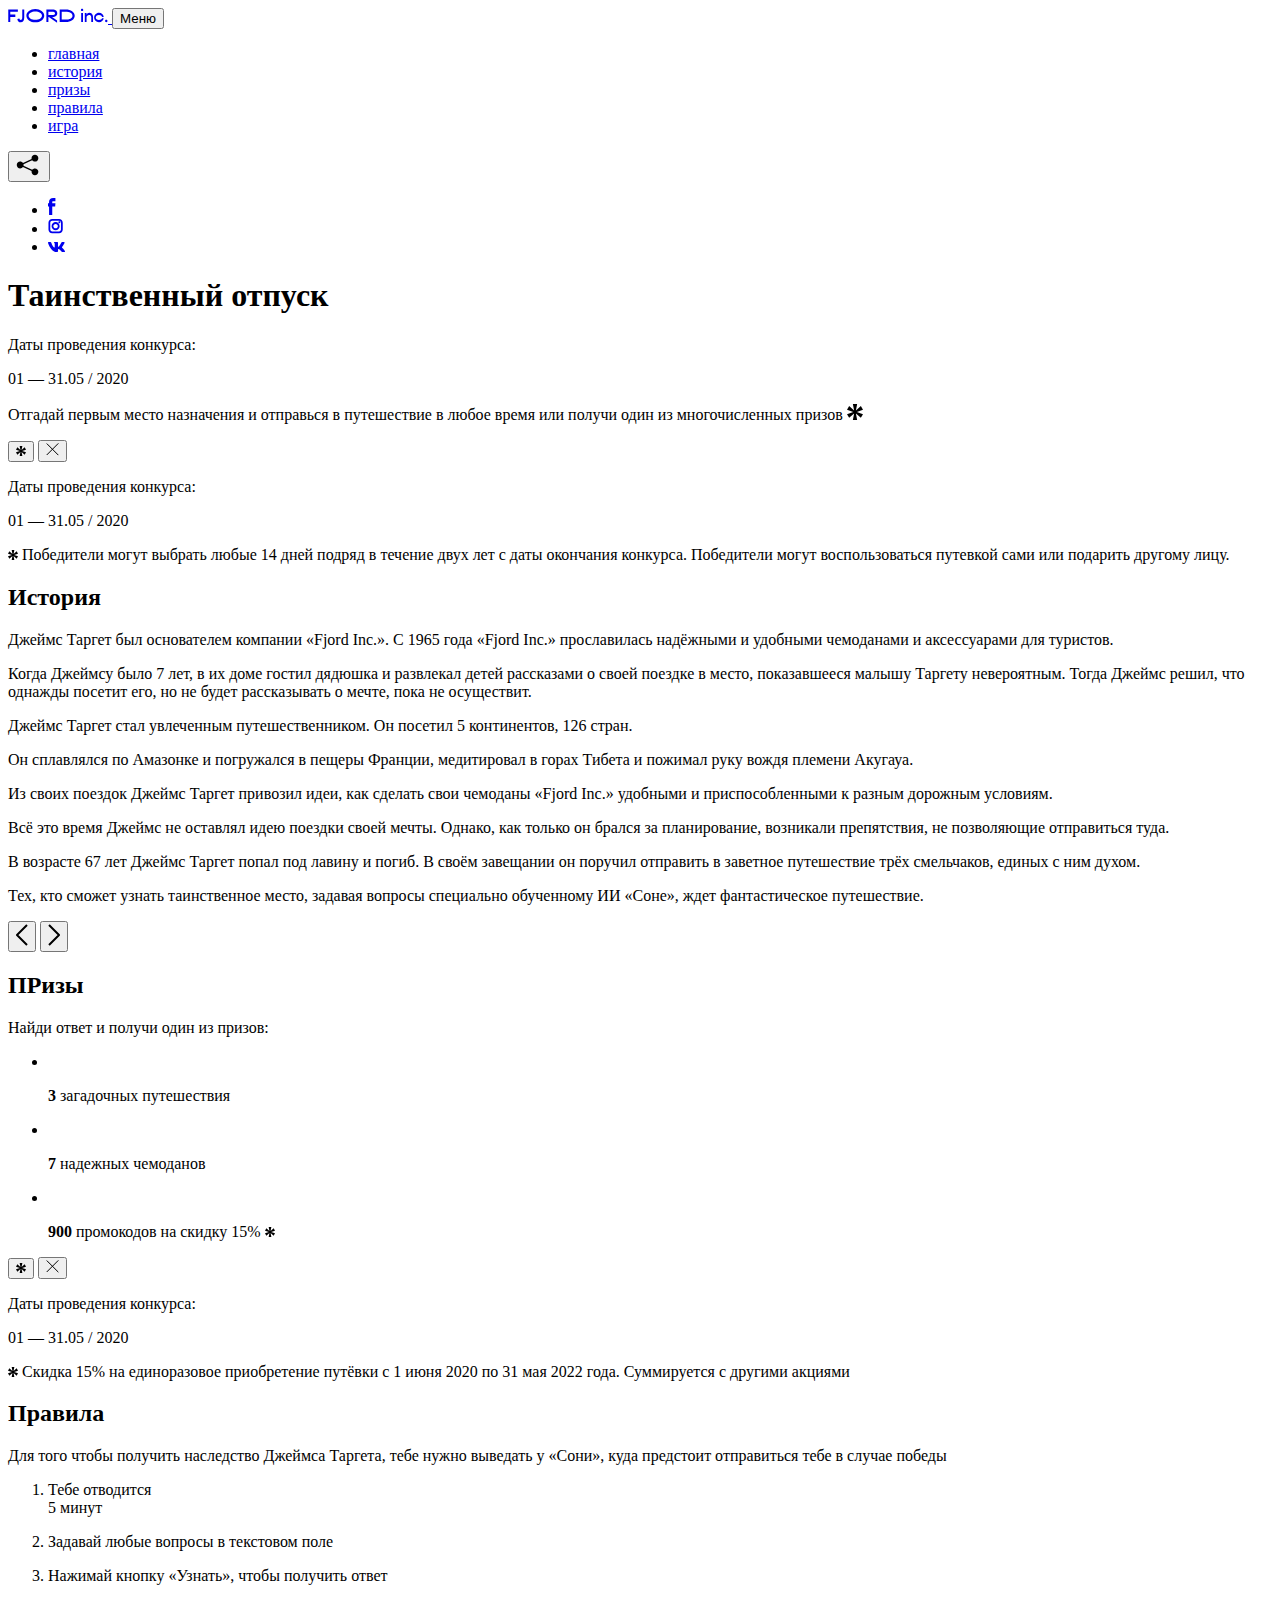
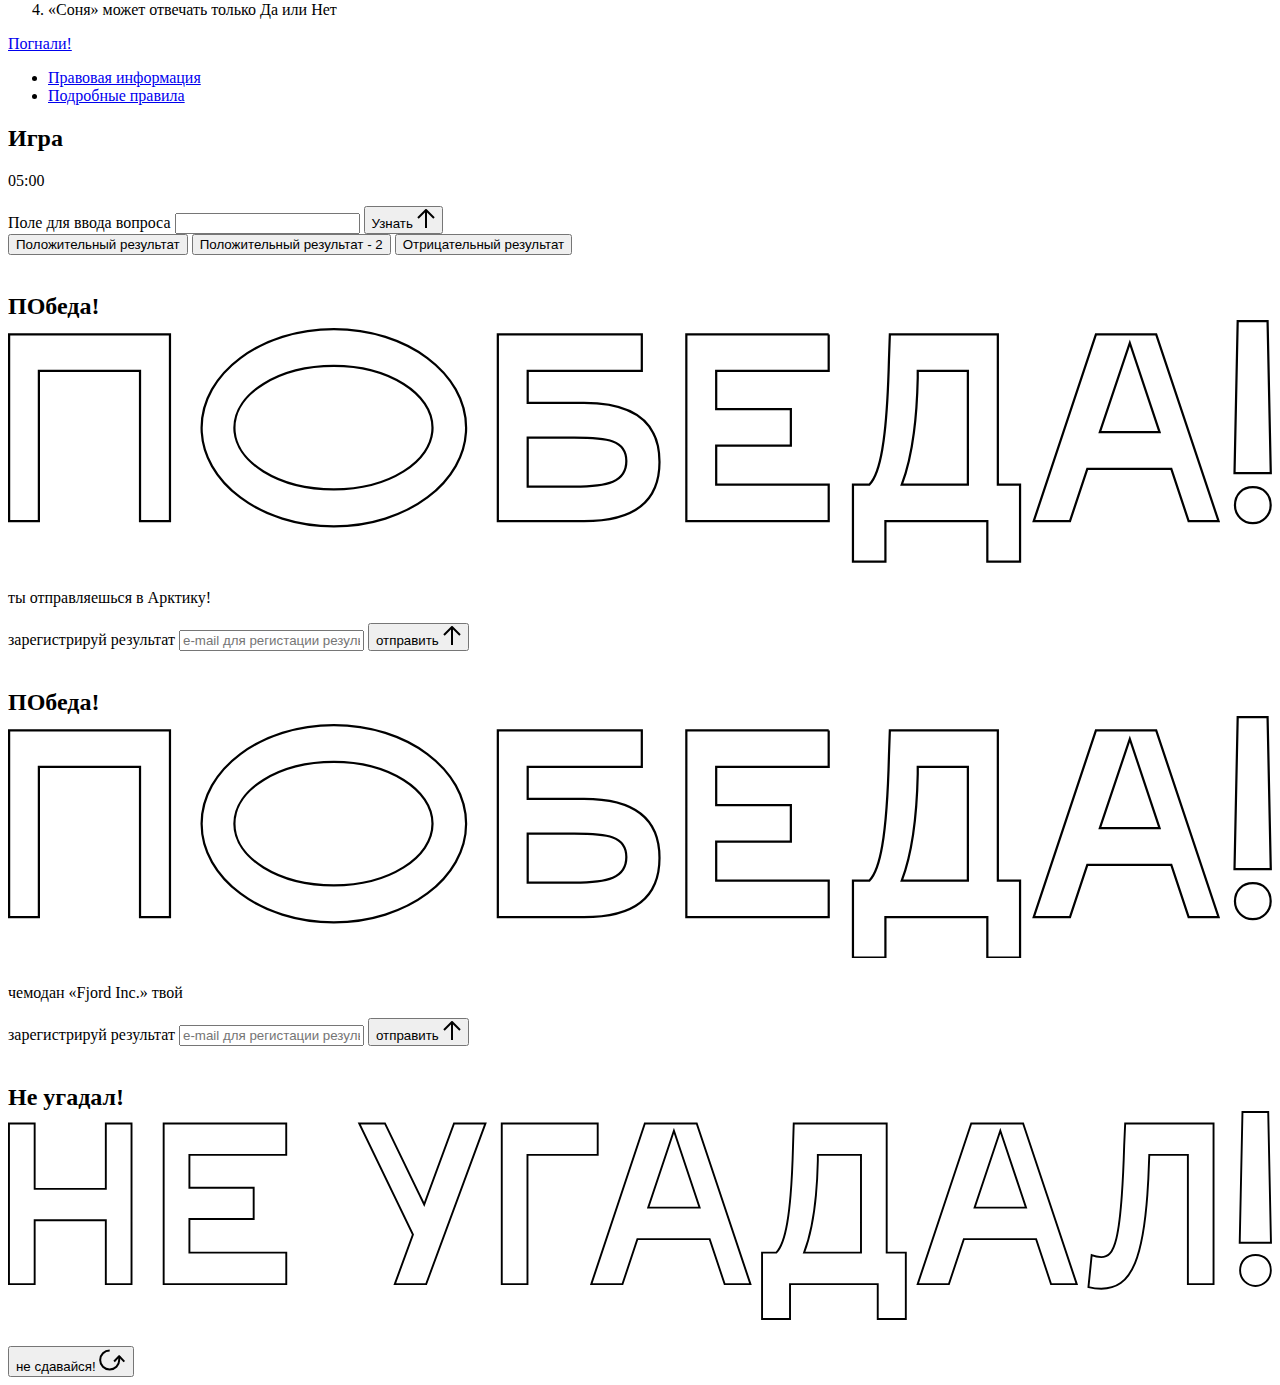
==== source/index.html @ 248cb7d9 "Merge pull request #1 from IKolyada/module1-task1" ====
<!DOCTYPE html>
<html lang="ru">
<head>
  <meta charset="UTF-8">
  <meta name="description" content="">
  <meta name="viewport" content="width=device-width, initial-scale=1.0">
  <meta http-equiv="X-UA-Compatible" content="ie=edge">
  <title>Mysterious Vacation</title>
</head>
<body>

  <header class="page-header js-header">
    <div class="page-header__wrapper">
      <a href="#" class="page-header__logo" aria-label="Перейти на страницу FJORD.Inc">
        <svg width="100" height="15" viewBox="0 0 100 15" fill="none" xmlns="http://www.w3.org/2000/svg">
          <path d="M0.26 1.4V14H2.276V8.906H7.334V6.44H2.276V3.848H9.872V1.4H0.26ZM12.733 14.36C15.127 14.36 16.243 12.65 16.243 9.5V1.4H14.263V8.96C14.263 11.21 13.723 11.876 12.733 11.876C11.833 11.876 11.473 11.3 11.347 10.58L9.36702 10.94C9.63702 13.046 10.663 14.36 12.733 14.36ZM18.3918 7.7C18.3918 11.372 22.3878 14.36 27.3198 14.36C32.2518 14.36 36.2478 11.372 36.2478 7.7C36.2478 4.028 32.2518 1.04 27.3198 1.04C22.3878 1.04 18.3918 4.028 18.3918 7.7ZM20.6058 7.7C20.6058 5.378 23.6118 3.524 27.3198 3.524C30.9918 3.524 33.9798 5.378 33.9798 7.7C33.9798 10.004 30.9918 11.858 27.3198 11.858C23.6118 11.858 20.6058 10.004 20.6058 7.7ZM40.403 14V8.906H40.799L49.079 14.702V12.38L44.039 8.906H44.201C47.999 8.906 49.277 7.304 49.277 5.162C49.277 3.092 47.999 1.4 44.201 1.4H38.387V14H40.403ZM43.535 3.722C45.785 3.722 47.045 4.136 47.045 5.432C47.045 6.764 45.785 7.034 43.535 7.034H40.403V3.722H43.535ZM51.6936 1.382V14H57.8676C62.7456 14 66.7236 11.534 66.7236 7.7C66.7236 3.848 62.7456 1.382 57.8676 1.382H51.6936ZM53.7096 11.624V3.722H57.5436C61.5396 3.722 64.4916 5.018 64.4916 7.7C64.4916 10.238 61.5396 11.624 57.5436 11.624H53.7096ZM73.1832 14.018H74.9832V5H73.1832V14.018ZM72.9132 1.976C72.9132 2.57 73.3992 3.092 74.0832 3.092C74.7492 3.092 75.2352 2.57 75.2352 1.976C75.2352 1.382 74.7672 0.805999 74.0832 0.805999C73.3812 0.805999 72.9132 1.382 72.9132 1.976ZM76.7867 14H78.5687V9.104C78.7487 8.006 79.5947 6.962 81.0887 6.962C82.1147 6.962 83.2667 7.448 83.2667 9.554V14H85.0487V9.014C85.0487 6.152 83.2307 4.73 81.3587 4.73C79.9187 4.73 79.0727 5.558 78.5687 6.854V5H76.7867V14ZM90.9898 14.27C93.5098 14.27 95.3818 12.506 95.7238 10.328H94.0498C93.7258 11.3 92.6998 12.02 90.9898 12.02C88.8478 12.02 87.7678 10.922 87.7678 9.59C87.7678 8.24 88.8478 6.962 90.9898 6.962C92.7538 6.962 93.7978 7.844 94.0858 8.924H95.7418C95.4358 6.71 93.6178 4.73 90.9898 4.73C88.0918 4.73 86.1298 7.124 86.1298 9.59C86.1298 12.074 88.1278 14.27 90.9898 14.27ZM97.0693 12.938C97.0693 13.658 97.5553 14.144 98.2753 14.144C98.9953 14.144 99.4813 13.658 99.4813 12.938C99.4813 12.2 98.9953 11.714 98.2753 11.714C97.5553 11.714 97.0693 12.2 97.0693 12.938Z" fill="currentColor"/>
        </svg>
      </a>
      <button class="page-header__toggler js-menu-toggler" type="button" aria-label="Управление мобильным меню"><span>Меню</span></button>
      <nav class="page-header__nav">
        <div class="page-header__menu js-menu" id="menu">
          <ul>
            <li>
              <a class="js-menu-link active" href="#top" data-href="top">главная</a>
            </li>
            <li>
              <a class="js-menu-link" href="#story" data-href="story">история</a>
            </li>
            <li>
              <a class="js-menu-link" href="#prizes" data-href="prizes">призы</a>
            </li>
            <li>
              <a class="js-menu-link" href="#rules" data-href="rules">правила</a>
            </li>
            <li>
              <a class="js-menu-link" href="#game" data-href="game">игра</a>
            </li>
          </ul>
        </div>
        <div class="page-header__social">
          <div class="social-block js-social-block">
            <button class="social-block__toggler" aria-label="Управлять блоком с социальными кнопками">
              <svg width="26" height="22" viewBox="0 0 27 22" fill="none" xmlns="http://www.w3.org/2000/svg">
                <path d="M19.6721 7.43664C21.6273 7.43664 23.213 5.85095 23.213 3.89566C23.213 1.94037 21.6273 0.354675 19.6721 0.354675C17.7168 0.354675 16.1311 1.94037 16.1311 3.89566C16.1311 4.19968 16.1728 4.49178 16.2458 4.77345L7.21751 8.95527C6.57519 8.05214 5.52303 7.46049 4.33078 7.46049C2.37549 7.46049 0.789795 9.04618 0.789795 11.0015C0.789795 12.9568 2.37549 14.5425 4.33078 14.5425C5.52303 14.5425 6.57668 13.9508 7.21751 13.0477L16.2458 17.2295C16.1743 17.5112 16.1311 17.8033 16.1311 18.1073C16.1311 20.0626 17.7168 21.6483 19.6721 21.6483C21.6273 21.6483 23.213 20.0626 23.213 18.1073C23.213 16.152 21.6273 14.5663 19.6721 14.5663C18.4798 14.5663 17.4262 15.158 16.7853 16.0611L7.75701 11.8793C7.82854 11.5976 7.87176 11.3055 7.87176 11.0015C7.87176 10.6974 7.83003 10.4053 7.75701 10.1237L16.7853 5.94186C17.4262 6.84499 18.4783 7.43664 19.6721 7.43664Z" fill="currentColor"/>
              </svg>
            </button>
            <ul class="social-block__list">
              <li>
                <a class="social-block__link social-block__link--fb" href="#" aria-label="Мы на Facebook">
                  <svg width="8" height="17" viewBox="0 0 8 17" fill="none" xmlns="http://www.w3.org/2000/svg">
                    <path d="M4.24646 16.9899H1.09275L1.05793 8.49828H0V5.30707H1.05793V3.81124C1.05793 1.42084 2.57654 0 5.21735 0H7.41758V3.18585H5.30841C4.28262 3.18585 4.2478 3.48582 4.2478 4.24914V5.30707H7.42964L7.16716 8.49828H4.2478V16.9899H4.24646Z" fill="currentColor"/>
                  </svg>
                </a>
              </li>
              <li>
                <a class="social-block__link social-block__link--insta" href="#" aria-label="Мы в Instagram">
                  <svg width="15" height="15" viewBox="0 0 15 15" fill="none" xmlns="http://www.w3.org/2000/svg">
                    <path d="M11.0197 0H4.19806C2.14246 0 0.471191 1.66993 0.471191 3.72285V10.5499C0.471191 12.6082 2.14112 14.2727 4.19806 14.2727H11.0197C13.0753 14.2727 14.7466 12.6082 14.7466 10.5499V3.72285C14.7466 1.67127 13.0753 0 11.0197 0ZM11.0197 12.4849H4.19806C3.13076 12.4849 2.26432 11.6158 2.26432 10.5512V3.72419C2.26432 2.65956 3.13076 1.79715 4.19806 1.79715H11.0197C12.087 1.79715 12.9535 2.6609 12.9535 3.72419V10.5512C12.9535 11.6145 12.087 12.4849 11.0197 12.4849Z" fill="currentColor"/>
                    <path d="M7.60887 3.11084C5.38989 3.11084 3.58203 4.9187 3.58203 7.14036C3.58203 9.35532 5.38989 11.1645 7.60887 11.1645C9.83053 11.1645 11.6357 9.35666 11.6357 7.14036C11.6357 4.9187 9.83053 3.11084 7.60887 3.11084ZM7.60887 9.36871C6.37551 9.36871 5.37784 8.37372 5.37784 7.14036C5.37784 5.90699 6.37551 4.90665 7.60887 4.90665C8.83822 4.90665 9.84259 5.90833 9.84259 7.14036C9.84392 8.37238 8.83822 9.36871 7.60887 9.36871Z" fill="currentColor"/>
                    <path d="M11.3573 2.35962C10.8256 2.35962 10.3931 2.79752 10.3931 3.32381C10.3931 3.85546 10.8256 4.29336 11.3573 4.29336C11.8862 4.29336 12.3215 3.85546 12.3215 3.32381C12.3215 2.79752 11.8862 2.35962 11.3573 2.35962Z" fill="currentColor"/>
                  </svg>
                </a>
              </li>
              <li>
                <a class="social-block__link social-block__link--vk" href="#" aria-label="Мы ВКонтакте">
                  <svg width="17" height="10" viewBox="0 0 17 10" fill="none" xmlns="http://www.w3.org/2000/svg">
                    <path d="M14.1234 4.9002C14.1234 4.9002 16.3623 1.72708 16.5866 0.680242C16.6595 0.312285 16.4947 0.103188 16.1069 0.103188C16.1069 0.103188 14.8193 0.103188 14.168 0.103188C13.7235 0.103188 13.5587 0.293278 13.4235 0.579768C13.4235 0.579768 12.3724 2.82553 11.0969 4.24712C10.6861 4.70333 10.4781 4.84318 10.2511 4.84318C10.0646 4.84318 9.98625 4.6911 9.98625 4.27834V0.649016C9.98625 0.147997 9.92545 0.00135496 9.5066 0.00135496H6.39628C6.15578 0.00135496 6.0085 0.134417 6.0085 0.324506C6.0085 0.801084 6.73406 0.908351 6.73406 2.20231V4.87305C6.73406 5.40529 6.70569 5.61575 6.45303 5.61575C5.78016 5.61575 4.19528 3.30618 3.30623 0.678887C3.12923 0.145282 2.93737 0 2.43475 0H0.486409C0.205373 0 0 0.190085 0 0.476576C0 0.991172 0.60666 3.40801 2.99277 6.64358C4.59927 8.8201 6.70569 10 8.60269 10C9.76196 10 10.0416 9.80312 10.0416 9.31432V7.63883C10.0416 7.22607 10.2065 7.04956 10.4429 7.04956C10.7078 7.04956 11.1847 7.13238 12.2805 8.22268C13.5843 9.47862 13.6762 10 14.3896 10H16.5676C16.7919 10 17 9.89273 17 9.52342C17 9.02919 16.3623 8.15343 15.384 7.10659C14.9801 6.56755 14.3302 5.98914 14.1248 5.72301C13.8275 5.40801 13.9154 5.23014 14.1234 4.9002Z" fill="currentColor"/>
                  </svg>
                </a>
              </li>
            </ul>
          </div>
        </div>
      </nav>
    </div>
  </header>

  <main class="page-content">

    <section class="animation-screen"></section>

    <section class="screen screen--hidden screen--intro" id="top">
      <div class="screen__wrapper">
        <div class="intro">
          <h1 class="intro__title">Таинственный отпуск</h1>
          <div class="intro__content">
            <div class="intro__info">
              <p class="intro__label">Даты проведения конкурса:</p>
              <p class="intro__date">01 — 31.05 / 2020</p>
            </div>
            <div class="intro__message js-intro-message">
              <p>
                Отгадай первым место назначения и&nbsp;отправься в&nbsp;путешествие в&nbsp;любое время или получи один из многочисленных призов
                <svg width="16" height="16" viewBox="0 0 10 10" fill="none" xmlns="http://www.w3.org/2000/svg">
                  <path d="M0 6.35337L3.90271 4.99012L0 3.64663L1.34615 1.32374L4.44287 4.01073L3.67364 0H6.34615L5.57692 4.01073L8.65385 1.32374L10 3.64663L6.13405 4.99012L10 6.35337L8.65385 8.65651L5.57692 5.98927L6.34615 10H3.67364L4.44287 5.96952L1.34615 8.65651L0 6.35337Z" fill="currentColor"/>
                </svg>
              </p>
            </div>
          </div>
        </div>
      </div>
      <div class="screen__footer js-footer">
        <button class="screen__footer-enlarge js-footer-toggler" type="button" aria-label="Показать сообщение">
          <svg width="10" height="10" viewBox="0 0 10 10" fill="none" xmlns="http://www.w3.org/2000/svg">
            <path d="M0 6.35337L3.90271 4.99012L0 3.64663L1.34615 1.32374L4.44287 4.01073L3.67364 0H6.34615L5.57692 4.01073L8.65385 1.32374L10 3.64663L6.13405 4.99012L10 6.35337L8.65385 8.65651L5.57692 5.98927L6.34615 10H3.67364L4.44287 5.96952L1.34615 8.65651L0 6.35337Z" fill="currentColor"/>
          </svg>
        </button>
        <button class="screen__footer-collapse js-footer-toggler" type="button" aria-label="Скрыть сообщение">
          <svg width="13" height="13" viewBox="0 0 13 13" fill="none" xmlns="http://www.w3.org/2000/svg">
            <line x1="12.3536" y1="0.353553" x2="0.738349" y2="11.9688" stroke="currentColor"/>
            <line x1="0.738319" y1="0.539925" x2="12.3535" y2="12.1551" stroke="currentColor"/>
          </svg>
        </button>
        <div class="screen__footer-wrapper">
          <div class="screen__footer-announce">
            <p class="screen__footer-label">Даты проведения конкурса:</p>
            <p class="screen__footer-date">01 — 31.05 / 2020</p>
          </div>
          <div class="screen__footer-note">
            <p>
              <svg width="10" height="10" viewBox="0 0 10 10" fill="none" xmlns="http://www.w3.org/2000/svg">
                <path d="M0 6.35337L3.90271 4.99012L0 3.64663L1.34615 1.32374L4.44287 4.01073L3.67364 0H6.34615L5.57692 4.01073L8.65385 1.32374L10 3.64663L6.13405 4.99012L10 6.35337L8.65385 8.65651L5.57692 5.98927L6.34615 10H3.67364L4.44287 5.96952L1.34615 8.65651L0 6.35337Z" fill="currentColor"/>
              </svg>
              <span>Победители могут выбрать любые 14 дней подряд в&nbsp;течение двух лет с&nbsp;даты окончания конкурса. Победители могут воспользоваться путевкой сами или подарить другому лицу.</span>
            </p>
          </div>
        </div>
      </div>
    </section>

    <section class="screen screen--hidden screen--story" id="story">

      <div class="slider swiper-container js-slider">

        <div class="swiper-wrapper">

          <div class="slider__item swiper-slide">
            <h2 class="slider__item-title">История</h2>
            <p class="slider__item-text">Джеймс Таргет был основателем компании &laquo;Fjord Inc.&raquo;. С&nbsp;1965 года &laquo;Fjord Inc.&raquo; прославилась надёжными и&nbsp;удобными чемоданами и&nbsp;аксессуарами для туристов.</p>
          </div>

          <div class="slider__item swiper-slide">
            <p class="slider__item-text">Когда Джеймсу было 7&nbsp;лет, в&nbsp;их&nbsp;доме гостил дядюшка и&nbsp;развлекал детей рассказами о&nbsp;своей поездке в&nbsp;место, показавшееся малышу Таргету невероятным. Тогда Джеймс решил, что однажды посетит его, но&nbsp;не&nbsp;будет рассказывать о&nbsp;мечте, пока не&nbsp;осуществит.</p>
          </div>

          <div class="slider__item swiper-slide">
            <p class="slider__item-text">Джеймс Таргет стал увлеченным путешественником. Он&nbsp;посетил 5&nbsp;континентов, 126&nbsp;стран.</p>
          </div>

          <div class="slider__item swiper-slide">
            <p class="slider__item-text">Он&nbsp;сплавлялся по&nbsp;Амазонке и&nbsp;погружался в&nbsp;пещеры Франции, медитировал в&nbsp;горах Тибета и&nbsp;пожимал руку вождя племени Акугауа.</p>
          </div>

          <div class="slider__item swiper-slide">
            <p class="slider__item-text">Из&nbsp;своих поездок Джеймс Таргет привозил идеи, как сделать свои чемоданы &laquo;Fjord Inc.&raquo; удобными и&nbsp;приспособленными к&nbsp;разным дорожным условиям.</p>
          </div>

          <div class="slider__item swiper-slide">
            <p class="slider__item-text">Всё это время Джеймс не&nbsp;оставлял идею поездки своей мечты. Однако, как только он&nbsp;брался за&nbsp;планирование, возникали препятствия, не&nbsp;позволяющие отправиться туда.</p>
          </div>

          <div class="slider__item swiper-slide">
            <p class="slider__item-text">В&nbsp;возрасте 67&nbsp;лет Джеймс Таргет попал под лавину и&nbsp;погиб. В&nbsp;своём завещании он&nbsp;поручил отправить в&nbsp;заветное путешествие трёх смельчаков, единых с&nbsp;ним духом.</p>
          </div>

          <div class="slider__item swiper-slide">
            <p class="slider__item-text">Тех, кто сможет узнать таинственное место, задавая вопросы специально обученному ИИ&nbsp;&laquo;Соне&raquo;, ждет фантастическое путешествие.</p>
          </div>
        </div>
        <div class="slider__controls">
          <button class="slider__control slider__control--prev js-control-prev" type="button" aria-label="Показать предыдущую историю">
            <svg width="12" height="22" viewBox="0 0 12 22" fill="none" xmlns="http://www.w3.org/2000/svg">
              <path d="M11 1L1 11L11 21" stroke="currentColor" stroke-width="2" stroke-linejoin="round"/>
            </svg>
          </button>
          <button class="slider__control slider__control--next js-control-next" type="button" aria-label="Показать следующую историю">
            <svg width="12" height="22" viewBox="0 0 12 22" fill="none" xmlns="http://www.w3.org/2000/svg">
              <path d="M1 1L11 11L1 21" stroke="currentColor" stroke-width="2" stroke-linejoin="round"/>
            </svg>
          </button>
        </div>
        <div class="slider__pagination swiper-pagination"></div>
      </div>
    </section>

    <section class="screen screen--hidden screen--prizes" id="prizes">
      <div class="screen__wrapper">
        <div class="prizes">
          <h2 class="prizes__title">ПРизы</h2>
          <div class="prizes__lead">
            <p>Найди ответ и&nbsp;получи один из&nbsp;призов:</p>
          </div>
          <ul class="prizes__list">
            <li class="prizes__item prizes__item--journeys">
              <div class="prizes__icon">
                <picture>
                  <source srcset="img/prize1-mob.svg" media="(orientation: portrait)">
                  <img src="img/prize1.svg" alt="">
                </picture>
              </div>
              <p class="prizes__desc">
                <b>3</b>
                <span>загадочных путешествия</span>
              </p>
            </li>
            <li class="prizes__item prizes__item--cases">
              <div class="prizes__icon">
                <picture>
                  <source srcset="img/prize2-mob.svg" media="(orientation: portrait)">
                  <img src="img/prize2.svg" alt="">
                </picture>
              </div>
              <p class="prizes__desc">
                <b>7</b>
                <span>надежных чемоданов</span>
              </p>
            </li>
            <li class="prizes__item prizes__item--codes">
              <div class="prizes__icon">
                <picture>
                  <source srcset="img/prize3-mob.svg" media="(orientation: portrait)">
                  <img src="img/prize3.svg" alt="">
                </picture>
              </div>
              <p class="prizes__desc">
                <b>900</b>
                <span>
                  промокодов на&nbsp;скидку 15%
                  <svg width="10" height="10" viewBox="0 0 10 10" fill="none" xmlns="http://www.w3.org/2000/svg">
                    <path d="M0 6.35337L3.90271 4.99012L0 3.64663L1.34615 1.32374L4.44287 4.01073L3.67364 0H6.34615L5.57692 4.01073L8.65385 1.32374L10 3.64663L6.13405 4.99012L10 6.35337L8.65385 8.65651L5.57692 5.98927L6.34615 10H3.67364L4.44287 5.96952L1.34615 8.65651L0 6.35337Z" fill="currentColor"/>
                  </svg>
                </span>
              </p>
            </li>
          </ul>
        </div>
      </div>
      <div class="screen__footer js-footer">
        <button class="screen__footer-enlarge js-footer-toggler" type="button" aria-label="Показать сообщение">
          <svg width="10" height="10" viewBox="0 0 10 10" fill="none" xmlns="http://www.w3.org/2000/svg">
            <path d="M0 6.35337L3.90271 4.99012L0 3.64663L1.34615 1.32374L4.44287 4.01073L3.67364 0H6.34615L5.57692 4.01073L8.65385 1.32374L10 3.64663L6.13405 4.99012L10 6.35337L8.65385 8.65651L5.57692 5.98927L6.34615 10H3.67364L4.44287 5.96952L1.34615 8.65651L0 6.35337Z" fill="currentColor"/>
          </svg>
        </button>
        <button class="screen__footer-collapse js-footer-toggler" type="button" aria-label="Скрыть сообщение">
          <svg width="13" height="13" viewBox="0 0 13 13" fill="none" xmlns="http://www.w3.org/2000/svg">
            <line x1="12.3536" y1="0.353553" x2="0.738349" y2="11.9688" stroke="currentColor"/>
            <line x1="0.738319" y1="0.539925" x2="12.3535" y2="12.1551" stroke="currentColor"/>
          </svg>
        </button>
        <div class="screen__footer-wrapper">
          <div class="screen__footer-announce">
            <p class="screen__footer-label">Даты проведения конкурса:</p>
            <p class="screen__footer-date">01 — 31.05 / 2020</p>
          </div>
          <div class="screen__footer-note">
            <p>
              <svg width="10" height="10" viewBox="0 0 10 10" fill="none" xmlns="http://www.w3.org/2000/svg">
                <path d="M0 6.35337L3.90271 4.99012L0 3.64663L1.34615 1.32374L4.44287 4.01073L3.67364 0H6.34615L5.57692 4.01073L8.65385 1.32374L10 3.64663L6.13405 4.99012L10 6.35337L8.65385 8.65651L5.57692 5.98927L6.34615 10H3.67364L4.44287 5.96952L1.34615 8.65651L0 6.35337Z" fill="currentColor"/>
              </svg>
              <span>Скидка&nbsp;15% на&nbsp;единоразовое приобретение путёвки с&nbsp;1&nbsp;июня 2020 по&nbsp;31&nbsp;мая 2022&nbsp;года. Суммируется с&nbsp;другими акциями</span>
            </p>
          </div>
        </div>
      </div>
    </section>

    <section class="screen screen--hidden screen--rules" id="rules">
      <div class="screen__wrapper">
        <div class="rules">
          <h2 class="rules__title">Правила</h2>
          <div class="rules__lead">
            <p>Для того чтобы получить наследство Джеймса Таргета, тебе нужно выведать у&nbsp;&laquo;Сони&raquo;, куда предстоит отправиться тебе в&nbsp;случае победы</p>
          </div>
          <ol class="rules__list">
            <li class="rules__item">
              <p>Тебе отводится <br>5&nbsp;минут</p>
            </li>
            <li class="rules__item">
              <p>Задавай любые вопросы в&nbsp;текстовом поле</p>
            </li>
            <li class="rules__item">
              <p>Нажимай кнопку &laquo;Узнать&raquo;, чтобы получить ответ</p>
            </li>
            <li class="rules__item">
              <p>&laquo;Соня&raquo; может отвечать только&nbsp;Да или Нет</p>
            </li>
          </ol>
          <a href="#game" class="rules__link btn">Погнали!</a>
        </div>
      </div>
      <div class="screen__disclaimer">
        <div class="disclaimer">
          <ul>
            <li>
              <a href="#">Правовая информация</a>
            </li>
            <li>
              <a href="#">Подробные правила</a>
            </li>
          </ul>
        </div>
      </div>
    </section>

    <section class="screen screen--hidden screen--game" id="game">
      <div class="screen__wrapper">
        <div class="game">
          <div class="game__header">
            <h2 class="game__title">Игра</h2>
            <div class="game__counter">
              <span>05</span>:<span>00</span>
            </div>
          </div>
          <div class="game__body">
            <div class="chat">
              <div class="chat__body js-chat">
                <ul class="chat__list" id="messages"></ul>
              </div>
              <div class="chat__footer">
                <form action="#" method="post" class="form" id="message-form">
                  <label for="message-field" class="visually-hidden">Поле для ввода вопроса</label>
                  <input type="text" class="form__field js-form-field" id="message-field">
                  <button class="form__button btn">
                    Узнать
                    <svg width="18" height="19" viewBox="0 0 18 19" fill="none" xmlns="http://www.w3.org/2000/svg">
                      <path stroke="currentColor" stroke-width="2" d="M9 19V1"/>
                      <path d="M1 9l8-8 8 8" stroke="currentColor" stroke-width="2" stroke-linejoin="round"/>
                    </svg>
                  </button>
                </form>
              </div>
            </div>
          </div>
          <!-- временные кнопки для показа результата -->
          <div class="game__buttons">
            <button class="game__button btn js-show-result" type="button" data-target="result">Положительный результат</button>
            <button class="game__button btn js-show-result" type="button" data-target="result2">Положительный результат - 2</button>
            <button class="game__button btn js-show-result" type="button" data-target="result3">Отрицательный результат</button>
          </div>
        </div>
      </div>
    </section>

    <section class="screen screen--hidden screen--result" id="result">
      <div class="screen__wrapper">
        <div class="result result--trip">
          <div class="result__image">
            <picture>
              <source srcset="img/result1-mob.png 1x, img/result1-mob@2x.png 2x" media="(max-width: 768px) and (orientation: portrait)">
              <img src="img/result1.png" srcset="img/result1@2x.png 2x" alt="">
            </picture>
          </div>
          <h2 class="result__title">
            <span class="visually-hidden">ПОбеда!</span>
            <svg xmlns="http://www.w3.org/2000/svg" viewBox="0 0 568.85 109.24">
              <path d="M16,24.44V92H2.6V8H75V92H61.52V24.44H16Z" transform="translate(-2.1 -1.5)" fill="none" stroke="currentColor"/>
              <path
                d="M148.76,5.6c32.88,0,59.52,19.92,59.52,44.4s-26.64,44.4-59.52,44.4S89.24,74.48,89.24,50,115.88,5.6,148.76,5.6Zm0,72.12c24.48,0,44.4-12.36,44.4-27.72s-19.92-27.84-44.4-27.84C124,22.16,104,34.52,104,50S124,77.72,148.76,77.72Z"
                transform="translate(-2.1 -1.5)" fill="none" stroke="currentColor"/>
              <path
                d="M287.36,8V24.44H236v14.4h25.32c25.44,0,34,11.16,34,26.52,0,15.6-8.52,26.64-34,26.64H222.56V8h64.8ZM256.88,76.52c15.12,0,23.52-2,23.52-11.52S272,54.44,256.88,54.44H236V76.52h20.88Z"
                transform="translate(-2.1 -1.5)" fill="none" stroke="currentColor"/>
              <path d="M371.47,8V24.44H320.84V41.6h33.6V58h-33.6V75.56h50.64V92H307.4V8h64.08Z" transform="translate(-2.1 -1.5)"
                    fill="none" stroke="currentColor"/>
              <path
                d="M382.39,110.24V75.56h7.44c4.56-4.68,7.8-18.36,8.76-56L399,8h48.6V75.56h10v34.68H442.87V92H397v18.24H382.39Zm51.72-34.68V24.44H411.55v3.12c-0.48,22.44-3.24,37.68-7.2,48h29.76Z"
                transform="translate(-2.1 -1.5)" fill="none" stroke="currentColor"/>
              <path
                d="M463.75,92l28-84h27.12l28.08,84H533.47l-7.8-23.52h-37.8L480.07,92H463.75Zm56.64-40L507,11.84,493.51,52h26.88Z"
                transform="translate(-2.1 -1.5)" fill="none" stroke="currentColor"/>
              <path
                d="M554.12,70.4L555.55,2H569l1.44,68.4H554.12Zm8.28,6.36c4.8,0,8,3.24,8,8.16a8,8,0,1,1-16.08,0C554.35,80,557.59,76.76,562.39,76.76Z"
                transform="translate(-2.1 -1.5)" fill="none" stroke="currentColor"/>
            </svg>
          </h2>
          <div class="result__text">
            <p>ты&nbsp;отправляешься в&nbsp;Арктику!</p>
          </div>
          <div class="result__form">
            <form action="#" method="post" class="form form--result">
              <label for="email-field" class="form__label">зарегистрируй результат</label>
              <input type="email" class="form__field" id="email-field" placeholder="e-mail для регистации результата и получения приза" required>
              <button class="form__button btn">
                отправить
                <svg width="18" height="19" viewBox="0 0 18 19" fill="none" xmlns="http://www.w3.org/2000/svg">
                  <path stroke="currentColor" stroke-width="2" d="M9 19V1"/>
                  <path d="M1 9l8-8 8 8" stroke="currentColor" stroke-width="2" stroke-linejoin="round"/>
                </svg>
              </button>
            </form>
          </div>
        </div>
      </div>
    </section>

    <section class="screen screen--hidden screen--result" id="result2">
      <div class="screen__wrapper">
        <div class="result result--prize">
          <div class="result__image">
            <picture>
              <source srcset="img/result2-mob.png 1x, img/result2-mob@2x.png 2x" media="(max-width: 768px) and (orientation: portrait)">
              <img src="img/result2.png" srcset="img/result2@2x.png 2x" alt="">
            </picture>
          </div>
          <h2 class="result__title">
            <span class="visually-hidden">ПОбеда!</span>
            <svg xmlns="http://www.w3.org/2000/svg" viewBox="0 0 568.85 109.24">
              <path d="M16,24.44V92H2.6V8H75V92H61.52V24.44H16Z" transform="translate(-2.1 -1.5)" fill="none" stroke="currentColor"/>
              <path
                d="M148.76,5.6c32.88,0,59.52,19.92,59.52,44.4s-26.64,44.4-59.52,44.4S89.24,74.48,89.24,50,115.88,5.6,148.76,5.6Zm0,72.12c24.48,0,44.4-12.36,44.4-27.72s-19.92-27.84-44.4-27.84C124,22.16,104,34.52,104,50S124,77.72,148.76,77.72Z"
                transform="translate(-2.1 -1.5)" fill="none" stroke="currentColor"/>
              <path
                d="M287.36,8V24.44H236v14.4h25.32c25.44,0,34,11.16,34,26.52,0,15.6-8.52,26.64-34,26.64H222.56V8h64.8ZM256.88,76.52c15.12,0,23.52-2,23.52-11.52S272,54.44,256.88,54.44H236V76.52h20.88Z"
                transform="translate(-2.1 -1.5)" fill="none" stroke="currentColor"/>
              <path d="M371.47,8V24.44H320.84V41.6h33.6V58h-33.6V75.56h50.64V92H307.4V8h64.08Z" transform="translate(-2.1 -1.5)"
                    fill="none" stroke="currentColor"/>
              <path
                d="M382.39,110.24V75.56h7.44c4.56-4.68,7.8-18.36,8.76-56L399,8h48.6V75.56h10v34.68H442.87V92H397v18.24H382.39Zm51.72-34.68V24.44H411.55v3.12c-0.48,22.44-3.24,37.68-7.2,48h29.76Z"
                transform="translate(-2.1 -1.5)" fill="none" stroke="currentColor"/>
              <path
                d="M463.75,92l28-84h27.12l28.08,84H533.47l-7.8-23.52h-37.8L480.07,92H463.75Zm56.64-40L507,11.84,493.51,52h26.88Z"
                transform="translate(-2.1 -1.5)" fill="none" stroke="currentColor"/>
              <path
                d="M554.12,70.4L555.55,2H569l1.44,68.4H554.12Zm8.28,6.36c4.8,0,8,3.24,8,8.16a8,8,0,1,1-16.08,0C554.35,80,557.59,76.76,562.39,76.76Z"
                transform="translate(-2.1 -1.5)" fill="none" stroke="currentColor"/>
            </svg>
          </h2>
          <div class="result__text">
            <p>чемодан &laquo;Fjord&nbsp;Inc.&raquo;&nbsp;твой</p>
          </div>
          <div class="result__form">
            <form action="#" method="post" class="form form--result">
              <label for="email-field2" class="form__label">зарегистрируй результат</label>
              <input type="email" class="form__field" id="email-field2" placeholder="e-mail для регистации результата и получения приза" required>
              <button class="form__button btn">
                отправить
                <svg width="18" height="19" viewBox="0 0 18 19" fill="none" xmlns="http://www.w3.org/2000/svg">
                  <path stroke="currentColor" stroke-width="2" d="M9 19V1"/>
                  <path d="M1 9l8-8 8 8" stroke="currentColor" stroke-width="2" stroke-linejoin="round"/>
                </svg>
              </button>
            </form>
          </div>
        </div>
      </div>
    </section>

    <section class="screen screen--hidden screen--result" id="result3">
      <div class="screen__wrapper">
        <div class="result result--negative">
          <div class="result__image">
            <picture>
              <source srcset="img/result3-mob.png 1x, img/result3-mob@2x.png 2x" media="(max-width: 768px) and (orientation: portrait)">
              <img src="img/result3.png" srcset="img/result3@2x.png 2x" alt="">
            </picture>
          </div>
          <h2 class="result__title">
            <span class="visually-hidden">Не угадал!</span>
            <svg xmlns="http://www.w3.org/2000/svg" viewBox="0 0 660.77 109.24">
              <path d="M2.66,92V8H16.1V42.2H53.3V8H66.74V92H53.3V58.64H16.1V92H2.66Z" transform="translate(-2.16 -1.5)"
                    fill="none" stroke="currentColor"/>
              <path d="M147.62,8V24.44H97V41.6h33.6V58H97V75.56h50.64V92H83.54V8h64.08Z" transform="translate(-2.16 -1.5)"
                    fill="none" stroke="currentColor"/>
              <path d="M199.22,8l20.52,42.36L235.34,8h16.44l-31,84H204.38l9.48-25.92L185.78,8h13.44Z"
                    transform="translate(-2.16 -1.5)" fill="none" stroke="currentColor"/>
              <path d="M273.74,24.44V92H260.3V8h50.16V24.44H273.74Z" transform="translate(-2.16 -1.5)" fill="none"
                    stroke="currentColor"/>
              <path
                d="M307.1,92l28-84h27.12l28.08,84H376.82L369,68.48h-37.8L323.42,92H307.1Zm56.64-40L350.3,11.84,336.86,52h26.88Z"
                transform="translate(-2.16 -1.5)" fill="none" stroke="currentColor"/>
              <path
                d="M396.38,110.24V75.56h7.44c4.56-4.68,7.8-18.36,8.76-56L412.94,8h48.6V75.56h10v34.68H456.86V92H411v18.24H396.38ZM448.1,75.56V24.44H425.54v3.12c-0.48,22.44-3.24,37.68-7.2,48H448.1Z"
                transform="translate(-2.16 -1.5)" fill="none" stroke="currentColor"/>
              <path
                d="M477.74,92l28-84h27.12L560.9,92H547.46l-7.8-23.52h-37.8L494.06,92H477.74Zm56.64-40-13.44-40.2L507.5,52h26.88Z"
                transform="translate(-2.16 -1.5)" fill="none" stroke="currentColor"/>
              <path
                d="M568.7,76.88a13.77,13.77,0,0,0,5,1c6.6,0,10.44-6.24,12-58.32L586.22,8h46.2V92H619V24.44H598.82l-0.12,3.12C597.14,81,589,94.4,573.74,94.4a28.55,28.55,0,0,1-6.72-.84Z"
                transform="translate(-2.16 -1.5)" fill="none" stroke="currentColor"/>
              <path
                d="M646.1,70.4L647.54,2H661l1.44,68.4H646.1Zm8.28,6.36c4.8,0,8,3.24,8,8.16a8,8,0,0,1-16.08,0C646.34,80,649.58,76.76,654.38,76.76Z"
                transform="translate(-2.16 -1.5)" fill="none" stroke="currentColor"/>
            </svg>
          </h2>
          <button class="result__button js-play" type="button">
            не сдавайся!
            <span>
              <svg width="27" height="22" viewBox="0 0 27 22" fill="none" xmlns="http://www.w3.org/2000/svg">
                <path d="M10.6899 1.47998C5.42992 1.47998 1.16992 5.73998 1.16992 11C1.16992 16.26 5.42992 20.52 10.6899 20.52C15.9499 20.52 20.2099 16.26 20.2099 11V7.13998" stroke="currentColor" stroke-width="2" stroke-miterlimit="10"/>
                <path d="M15.1099 12.5099L20.1499 7.13989L25.3099 12.6299" stroke="currentColor" stroke-width="2" stroke-miterlimit="10" stroke-linejoin="round"/>
              </svg>
            </span>
          </button>
        </div>
      </div>
    </section>

  </main>

</body>
</html>
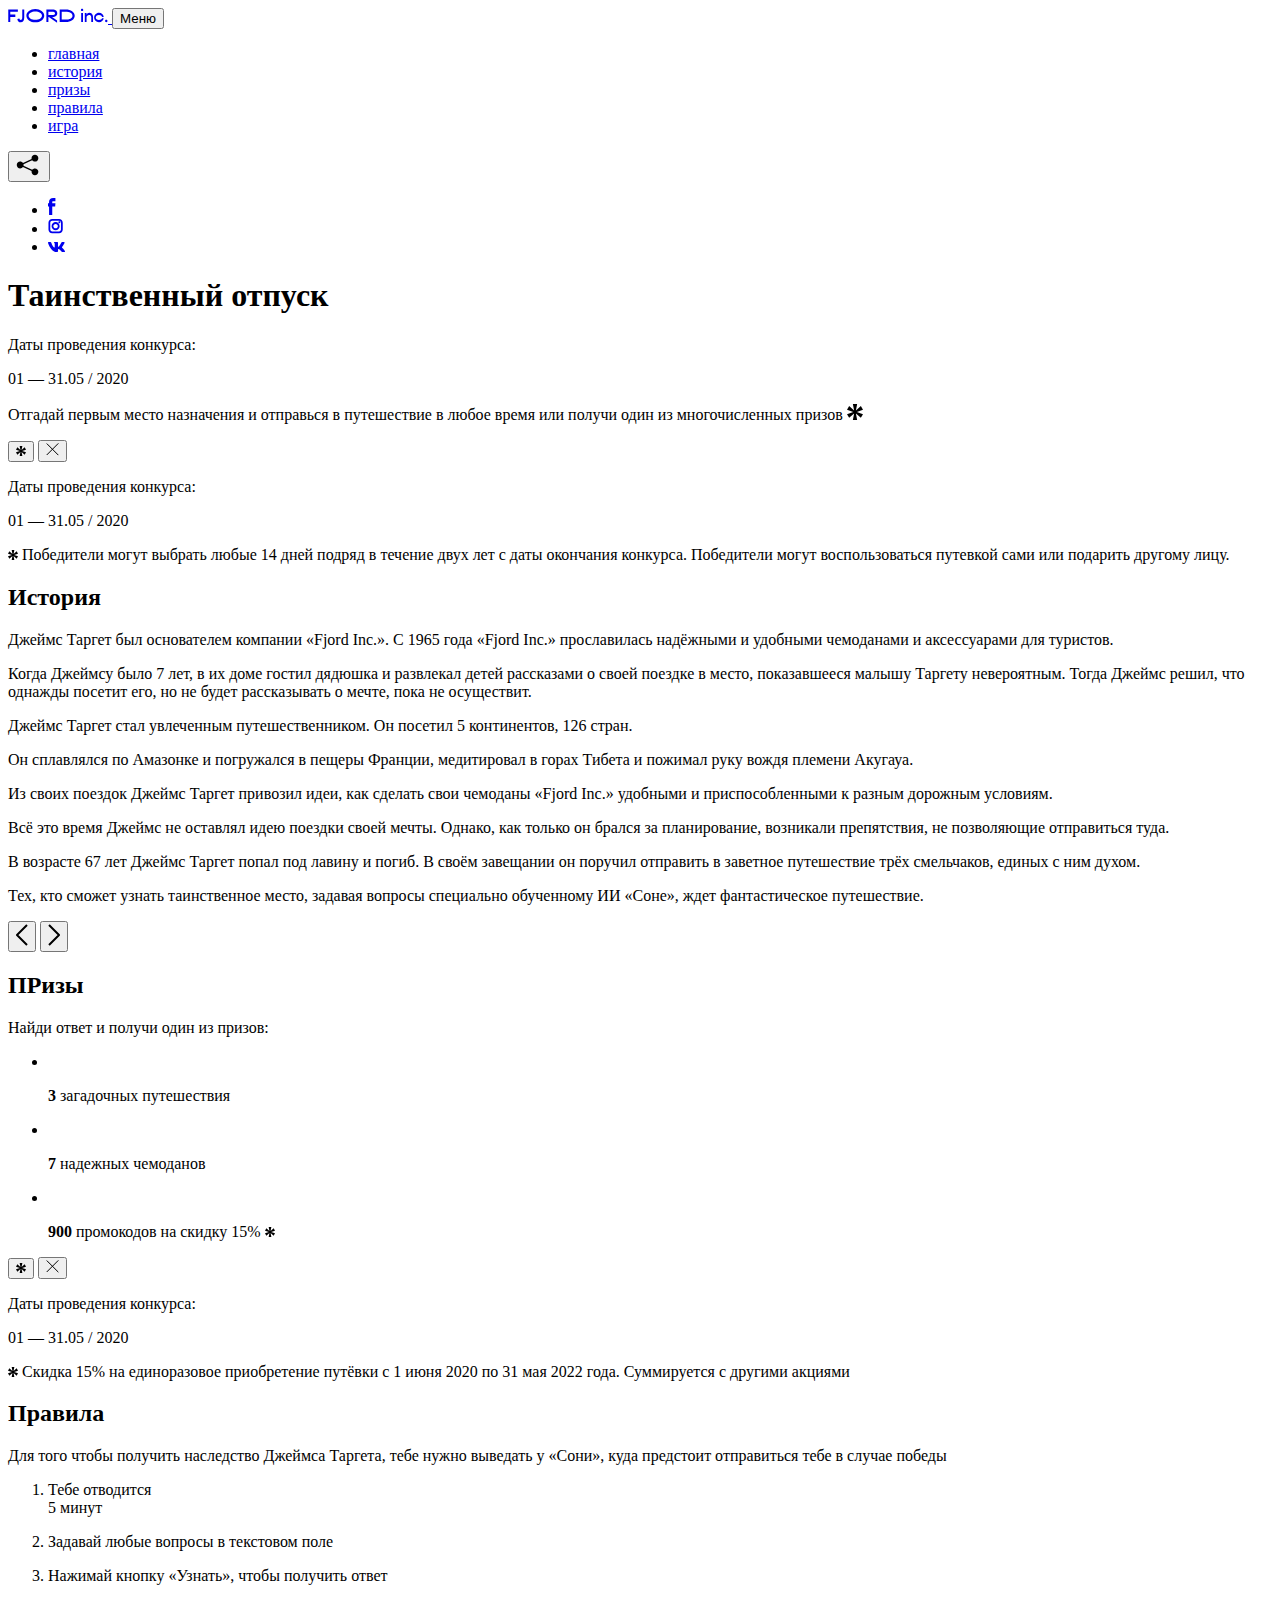
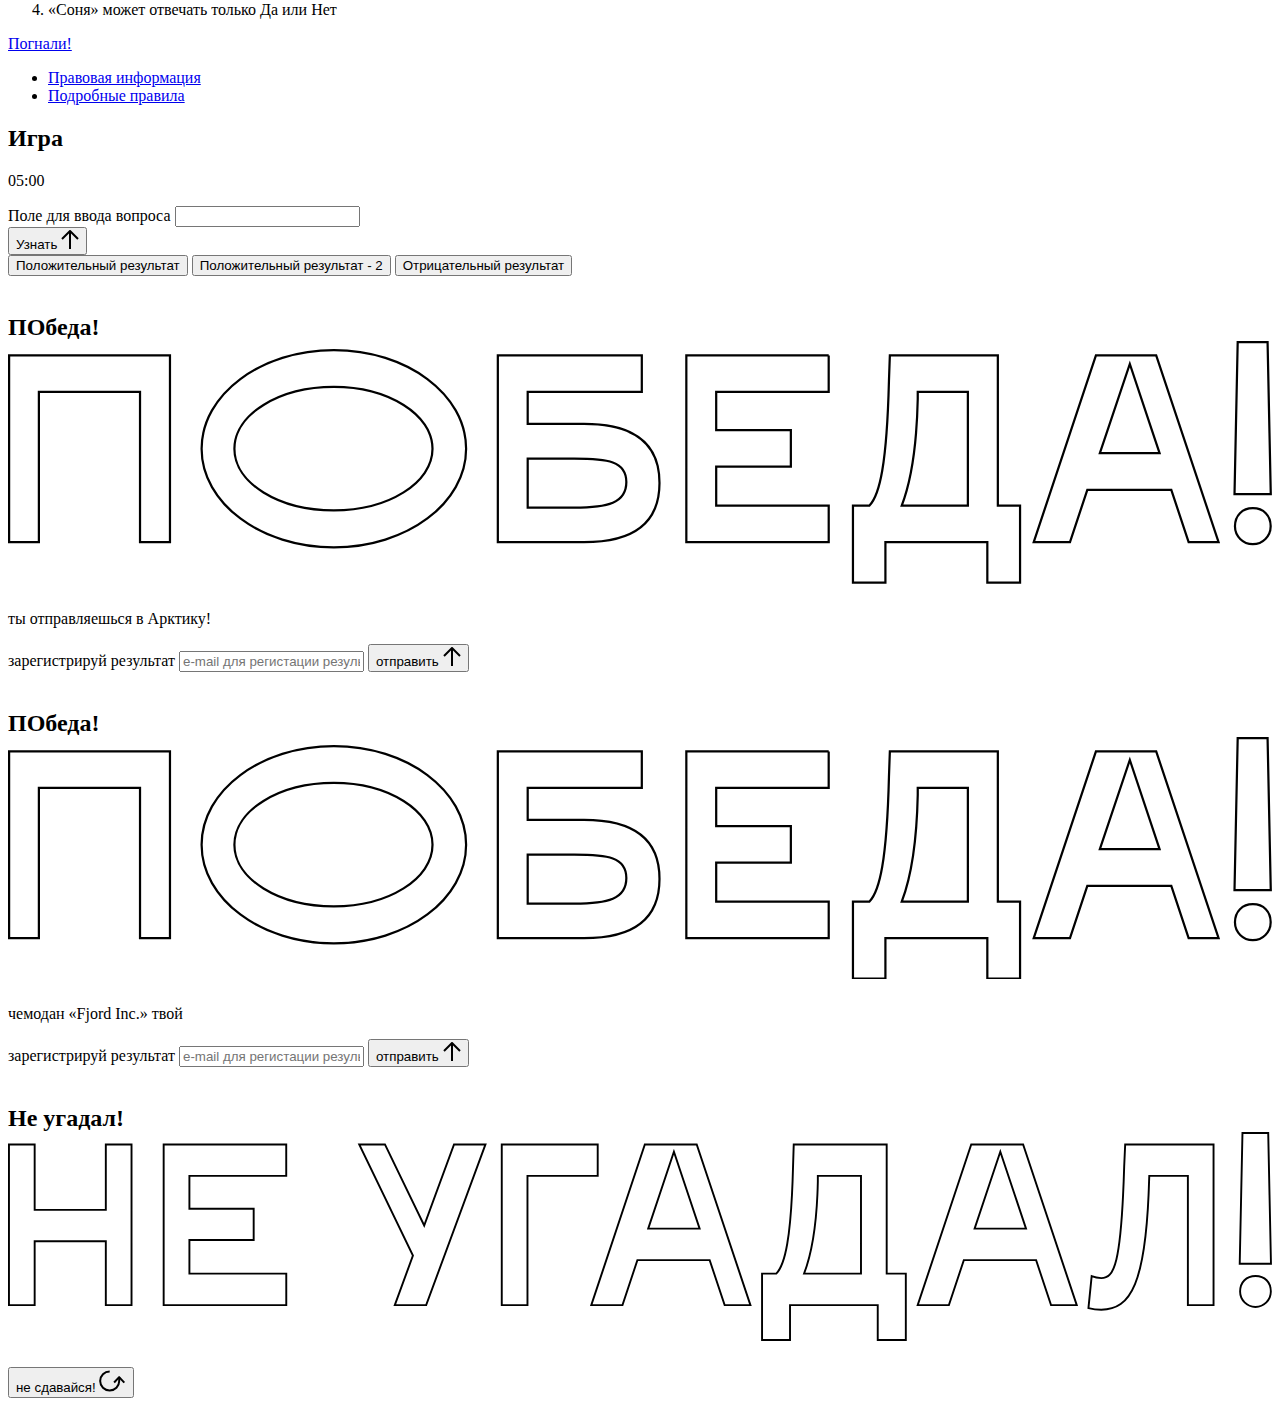
==== commit 9eda08eb: "Merge pull request #5 from IKolyada/module2-task1" ====
--- a/source/index.html
+++ b/source/index.html
@@ -7,11 +7,11 @@
   <meta http-equiv="X-UA-Compatible" content="ie=edge">
   <title>Mysterious Vacation</title>
 </head>
-<body>
+<body class="js-body">
 
   <header class="page-header js-header">
     <div class="page-header__wrapper">
-      <a href="#" class="page-header__logo" aria-label="Перейти на страницу FJORD.Inc">
+      <a href="#" class="page-header__logo js-logo" aria-label="Перейти на страницу FJORD.Inc">
         <svg width="100" height="15" viewBox="0 0 100 15" fill="none" xmlns="http://www.w3.org/2000/svg">
           <path d="M0.26 1.4V14H2.276V8.906H7.334V6.44H2.276V3.848H9.872V1.4H0.26ZM12.733 14.36C15.127 14.36 16.243 12.65 16.243 9.5V1.4H14.263V8.96C14.263 11.21 13.723 11.876 12.733 11.876C11.833 11.876 11.473 11.3 11.347 10.58L9.36702 10.94C9.63702 13.046 10.663 14.36 12.733 14.36ZM18.3918 7.7C18.3918 11.372 22.3878 14.36 27.3198 14.36C32.2518 14.36 36.2478 11.372 36.2478 7.7C36.2478 4.028 32.2518 1.04 27.3198 1.04C22.3878 1.04 18.3918 4.028 18.3918 7.7ZM20.6058 7.7C20.6058 5.378 23.6118 3.524 27.3198 3.524C30.9918 3.524 33.9798 5.378 33.9798 7.7C33.9798 10.004 30.9918 11.858 27.3198 11.858C23.6118 11.858 20.6058 10.004 20.6058 7.7ZM40.403 14V8.906H40.799L49.079 14.702V12.38L44.039 8.906H44.201C47.999 8.906 49.277 7.304 49.277 5.162C49.277 3.092 47.999 1.4 44.201 1.4H38.387V14H40.403ZM43.535 3.722C45.785 3.722 47.045 4.136 47.045 5.432C47.045 6.764 45.785 7.034 43.535 7.034H40.403V3.722H43.535ZM51.6936 1.382V14H57.8676C62.7456 14 66.7236 11.534 66.7236 7.7C66.7236 3.848 62.7456 1.382 57.8676 1.382H51.6936ZM53.7096 11.624V3.722H57.5436C61.5396 3.722 64.4916 5.018 64.4916 7.7C64.4916 10.238 61.5396 11.624 57.5436 11.624H53.7096ZM73.1832 14.018H74.9832V5H73.1832V14.018ZM72.9132 1.976C72.9132 2.57 73.3992 3.092 74.0832 3.092C74.7492 3.092 75.2352 2.57 75.2352 1.976C75.2352 1.382 74.7672 0.805999 74.0832 0.805999C73.3812 0.805999 72.9132 1.382 72.9132 1.976ZM76.7867 14H78.5687V9.104C78.7487 8.006 79.5947 6.962 81.0887 6.962C82.1147 6.962 83.2667 7.448 83.2667 9.554V14H85.0487V9.014C85.0487 6.152 83.2307 4.73 81.3587 4.73C79.9187 4.73 79.0727 5.558 78.5687 6.854V5H76.7867V14ZM90.9898 14.27C93.5098 14.27 95.3818 12.506 95.7238 10.328H94.0498C93.7258 11.3 92.6998 12.02 90.9898 12.02C88.8478 12.02 87.7678 10.922 87.7678 9.59C87.7678 8.24 88.8478 6.962 90.9898 6.962C92.7538 6.962 93.7978 7.844 94.0858 8.924H95.7418C95.4358 6.71 93.6178 4.73 90.9898 4.73C88.0918 4.73 86.1298 7.124 86.1298 9.59C86.1298 12.074 88.1278 14.27 90.9898 14.27ZM97.0693 12.938C97.0693 13.658 97.5553 14.144 98.2753 14.144C98.9953 14.144 99.4813 13.658 99.4813 12.938C99.4813 12.2 98.9953 11.714 98.2753 11.714C97.5553 11.714 97.0693 12.2 97.0693 12.938Z" fill="currentColor"/>
         </svg>
@@ -21,7 +21,7 @@
         <div class="page-header__menu js-menu" id="menu">
           <ul>
             <li>
-              <a class="js-menu-link active" href="#top" data-href="top">главная</a>
+              <a class="js-menu-link" href="#top" data-href="top">главная</a>
             </li>
             <li>
               <a class="js-menu-link" href="#story" data-href="story">история</a>
@@ -285,7 +285,9 @@
               <p>&laquo;Соня&raquo; может отвечать только&nbsp;Да или Нет</p>
             </li>
           </ol>
-          <a href="#game" class="rules__link btn">Погнали!</a>
+        <div class="rules__btn">
+          <a href="#game" class="rules__link btn"><span>Погнали!</span></a>
+        </div>
         </div>
       </div>
       <div class="screen__disclaimer">
@@ -318,8 +320,10 @@
               </div>
               <div class="chat__footer">
                 <form action="#" method="post" class="form" id="message-form">
+                  <div class="form__field-wrap">
                   <label for="message-field" class="visually-hidden">Поле для ввода вопроса</label>
                   <input type="text" class="form__field js-form-field" id="message-field">
+                </div>
                   <button class="form__button btn">
                     Узнать
                     <svg width="18" height="19" viewBox="0 0 18 19" fill="none" xmlns="http://www.w3.org/2000/svg">
@@ -495,6 +499,8 @@
       </div>
     </section>
 
+    <section class="overlap"></section>
+
   </main>
 
 </body>
